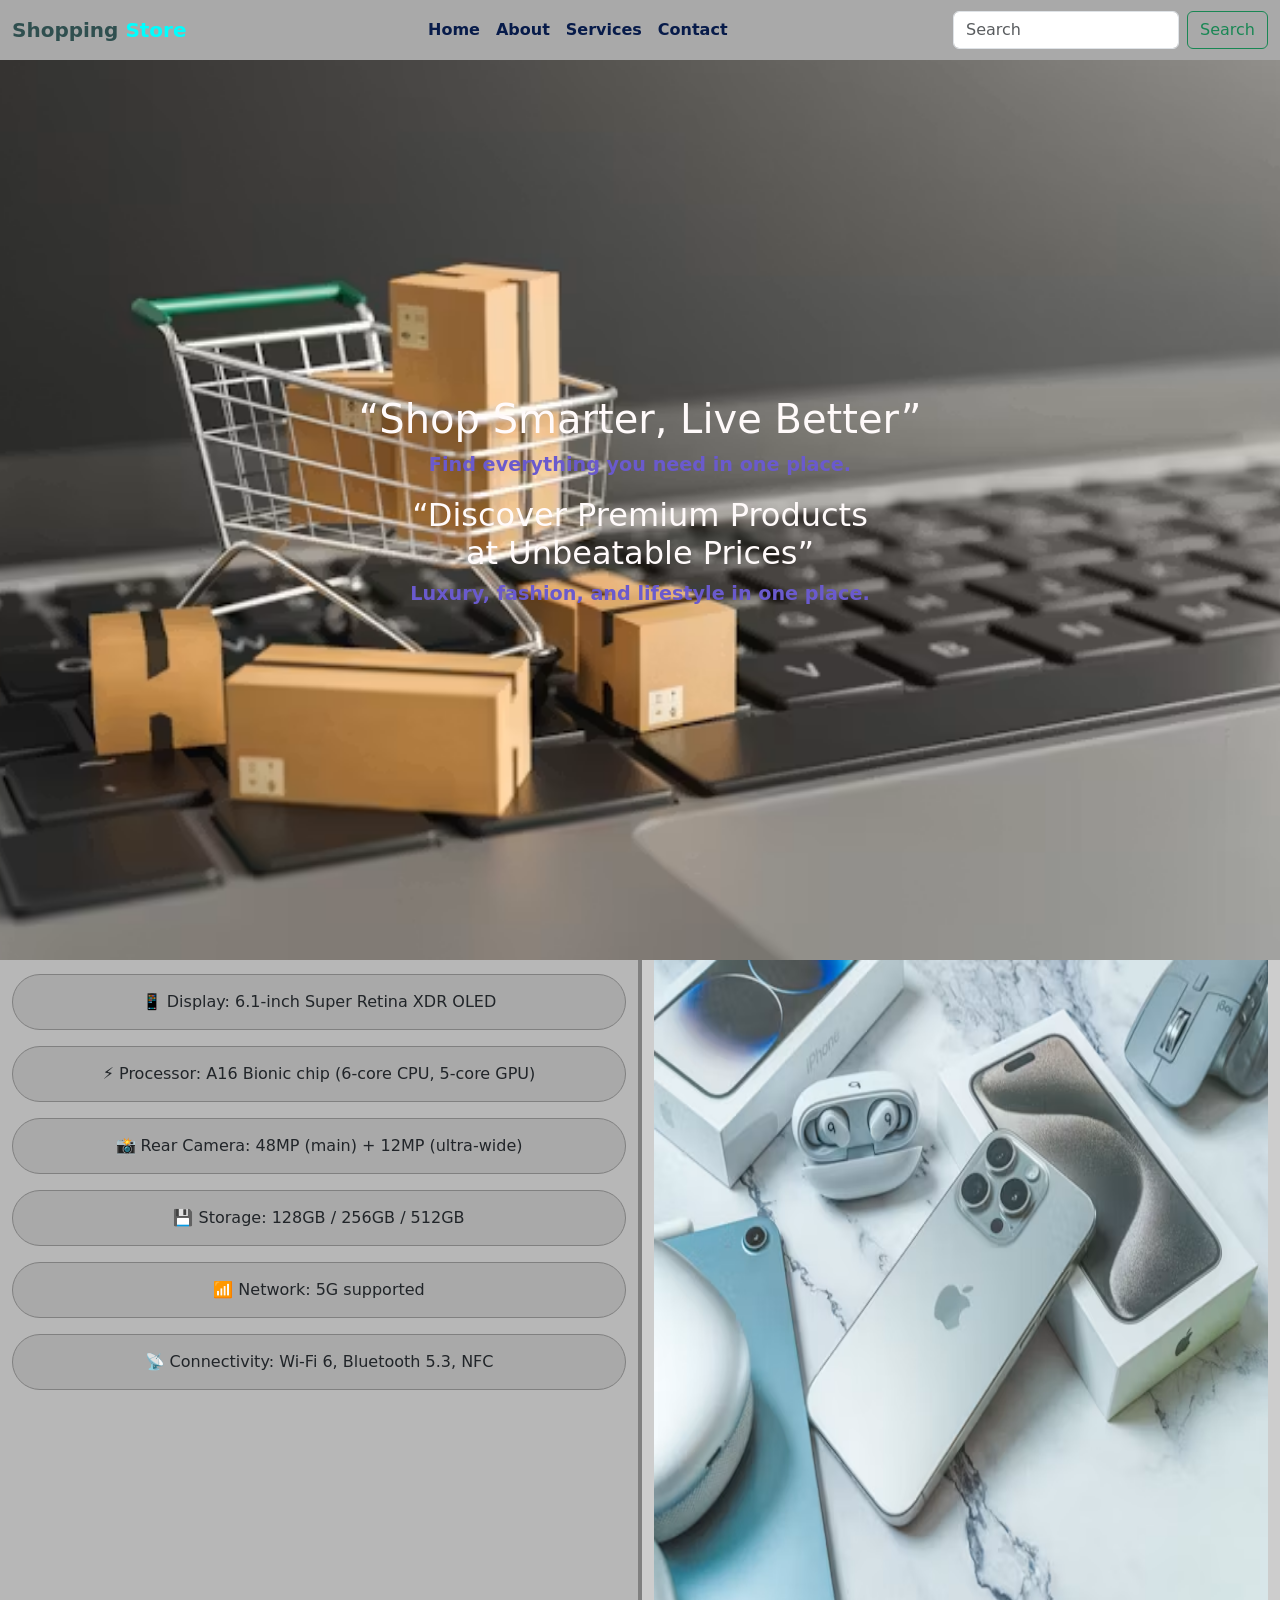
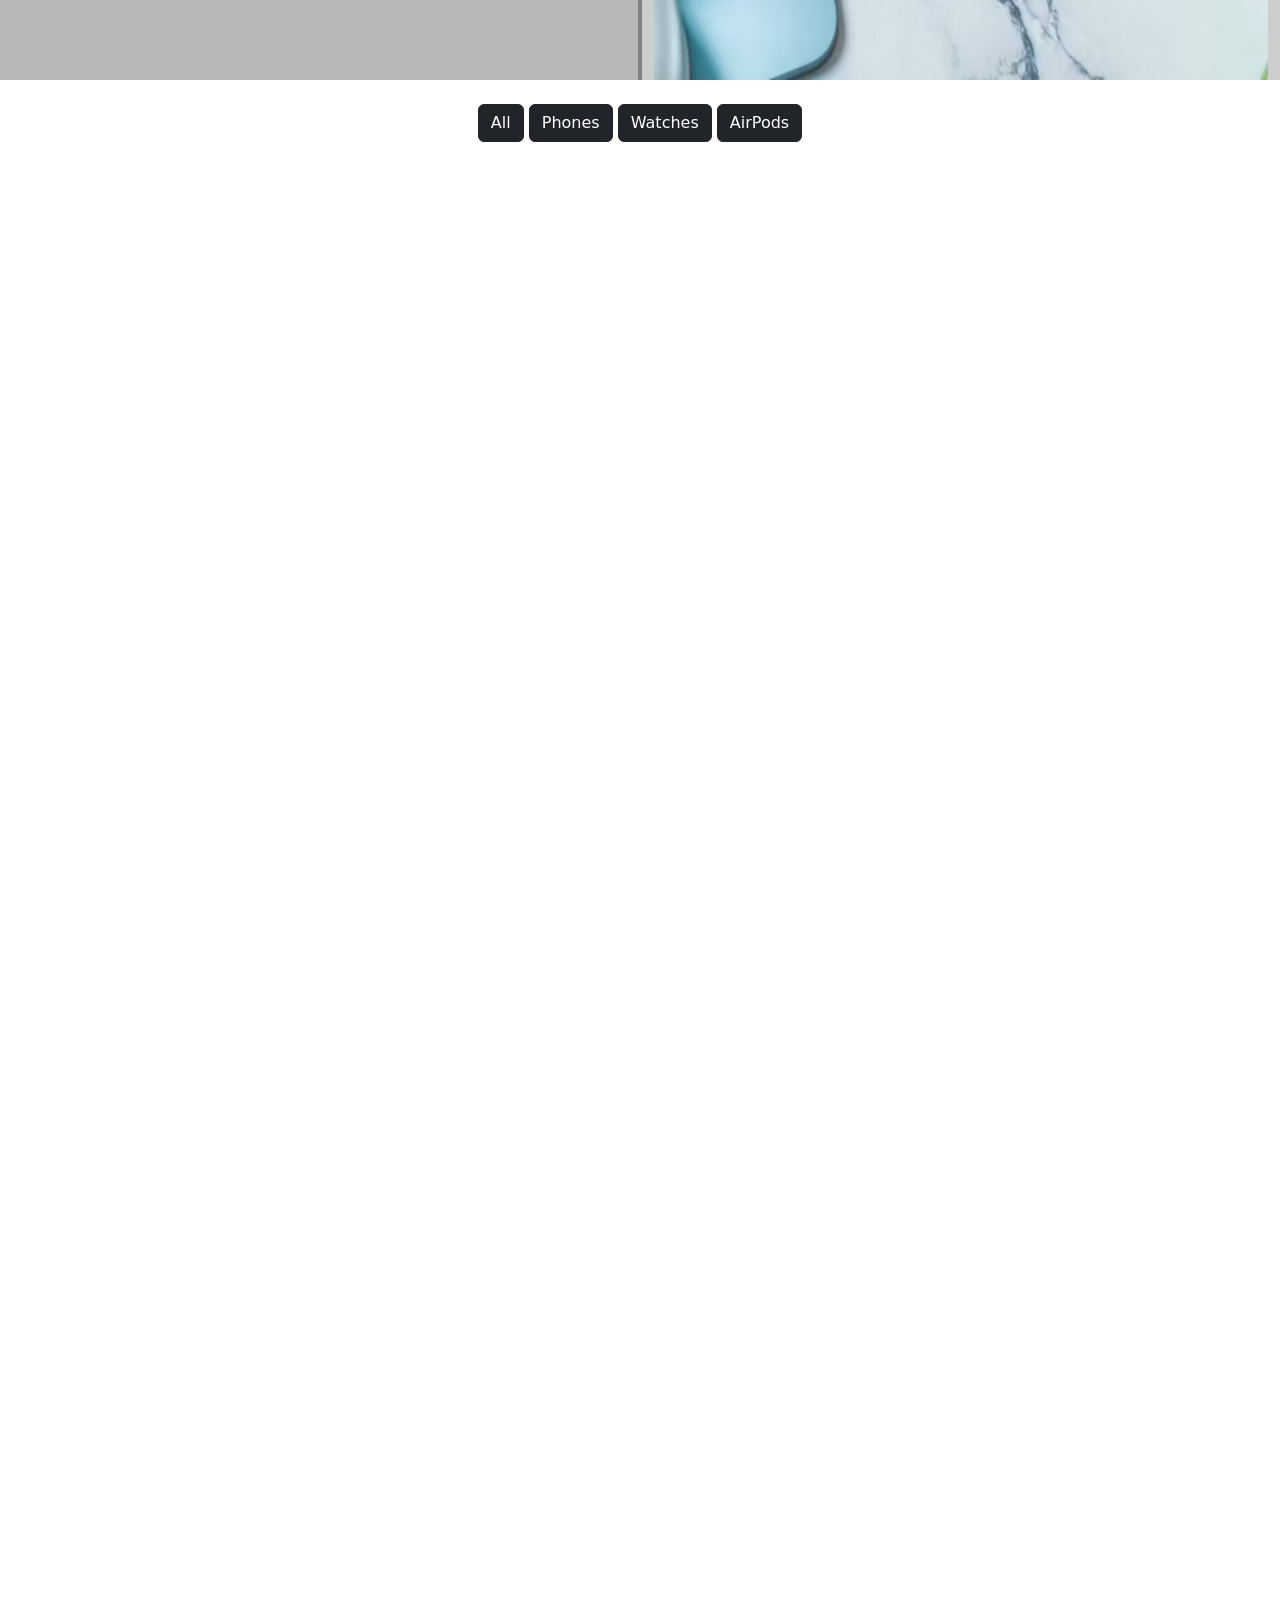
==== Html/Store.html @ e68c0f0f "first commit" ====
<!DOCTYPE html>
<html lang="en">
<head>
    <meta charset="UTF-8">
    <meta name="viewport" content="width=device-width, initial-scale=1.0">
    <link rel="stylesheet" href="../Css/Store.css">
    <link href="https://unpkg.com/aos@2.3.1/dist/aos.css" rel="stylesheet">
    <link rel="stylesheet" href="https://unpkg.com/flickity@2/dist/flickity.min.css">
    <link rel="stylesheet" href="https://cdnjs.cloudflare.com/ajax/libs/font-awesome/4.7.0/css/font-awesome.min.css">
       <link
            href="https://cdn.jsdelivr.net/npm/bootstrap@5.3.8/dist/css/bootstrap.min.css"
            rel="stylesheet"
            integrity="sha384-sRIl4kxILFvY47J16cr9ZwB07vP4J8+LH7qKQnuqkuIAvNWLzeN8tE5YBujZqJLB"
            crossorigin="anonymous"
        />
    <title>Online Shopping Store</title>
</head>
<body>
    <header>

<nav class="navbar navbar-expand-lg navbar-dark">
      <div class="container-fluid">
    <a class="navbar-brand" href="#">Shopping <span class="span-1">Store</span></a>
    <button class="navbar-toggler" type="button" data-bs-toggle="collapse" data-bs-target="#navbarSupportedContent" aria-controls="navbarSupportedContent" aria-expanded="false" aria-label="Toggle navigation">
      <span class="navbar-toggler-icon"></span>
    </button>
    <div class="collapse navbar-collapse" id="navbarSupportedContent">
      <ul class="navbar-nav mx-auto mb-2 mb-lg-0">
        <li class="nav-item">
          <a class="nav-link active" aria-current="page" href="#">Home</a>
        </li>
        <li class="nav-item">
          <a class="nav-link" href="#">About</a>
        </li>
   
          <li class="nav-item">
          <a class="nav-link" href="#">Services</a>
        </li>

          <li class="nav-item">
          <a class="nav-link" href="#">Contact</a>
        </li>
      
      </ul>
      <form class="d-flex">
        <input class="form-control me-2" type="search" placeholder="Search" aria-label="Search">
        <button class="btn btn-outline-success" type="submit">Search</button>
      </form>
    </div>
  </div>
</nav>

    

    </header>
     
<div class="main-imagepart">
    <div class="background-image">
            <h1>“Shop Smarter, Live Better”</h1>
         <p>Find everything you need in one place.</p>
         <h2>“Discover Premium Products <br> at Unbeatable Prices”</h2>
         <p>Luxury, fashion, and lifestyle in one place.</p>
    </div>
</div>

<div class="container-fluid fluid-01">
    <div class="row">
        <div class="col-lg-6 part-1">
            <p>📱 Display: 6.1-inch Super Retina XDR OLED</p>
            <p>⚡ Processor: A16 Bionic chip (6-core CPU, 5-core GPU)</p>
            <p>📸 Rear Camera: 48MP (main) + 12MP (ultra-wide)</p>
            <p>💾 Storage: 128GB / 256GB / 512GB</p>
            <p>📶 Network: 5G supported</p>
            <p>📡 Connectivity: Wi-Fi 6, Bluetooth 5.3, NFC</p>
        </div>
        <div class="col-lg-6 part-2">
            <img src="../Assets/iphone15.avif" alt="">
        </div>
    </div>
</div>



<!-- FILTER BUTTONS -->
<div class="text-center my-4">
  <button onclick="filterProducts('All')" class="btn btn-dark">All</button>
  <button onclick="filterProducts('Phone')" class="btn btn-dark">Phones</button>
  <button onclick="filterProducts('Watch')" class="btn btn-dark">Watches</button>
  <button onclick="filterProducts('AirPods')" class="btn btn-dark">AirPods</button>
</div>

<!-- PRODUCT GRID -->
<div id="product-container" class="container my-4">
  <div class="row" id="product-row"></div>
</div>



















<script src="https://unpkg.com/flickity@2/dist/flickity.pkgd.min.js"></script>
<script>
var elem = document.querySelector('.carousel');

var flkty = new Flickity(elem, {
  cellAlign: 'left',
  contain: true,
  autoPlay: true,
  wrapAround: true,
  prevNextButtons: true,
  pageDots: true
});
</script>
   <script
            src="https://cdn.jsdelivr.net/npm/bootstrap@5.3.8/dist/js/bootstrap.bundle.min.js"
            integrity="sha384-FKyoEForCGlyvwx9Hj09JcYn3nv7wiPVlz7YYwJrWVcXK/BmnVDxM+D2scQbITxI"
            crossorigin="anonymous"
        ></script>
    <script src="../Js/Store.js"></script>
    <script src="https://unpkg.com/aos@2.3.1/dist/aos.js"></script>
    <script>
  AOS.init();
</script>
</body>
</html>
---- Css/Store.css ----
body{
    margin: 0%;
    padding: 0%;
    font-family: sans-serif; 
}
.navbar{
    background-color:darkgray !important;
    padding: 10px 0px !important;
}
.navbar-brand{
    color: darkslategrey !important;
    font-weight: 900;
    font-size: larger;
}
.navbar-brand .span-1{
    color: aqua !important;
}
.nav-link{
    color:#071b4a !important;
    font-size: 16px !important;
    font-weight: 700 !important;
}
.nav-link:hover{
    color: #FBBF24 !important;
}
.main-imagepart{
    height: 100vh;
    background-color: silver;
}
.background-image{
    background-image: url("../Assets/back.avif");
      background-size: cover;
    background-position: center;
    background-repeat: no-repeat;
    height: 100vh;

       color: snow;
    font-weight: 900;
    text-align: center;
    justify-content: center;
    display: flex;
    align-items: center;
    font-size: larger;
    flex-direction: column;
}
.background-image p{
    color: slateblue;
}
.fluid-01{
    height: 80vh;
}
.part-1{
    background-color:rgba(128, 128, 128, 0.568);
    height: 80vh;
    border-right: 2px solid gray;
}
.part-2{
    background-color:rgba(128, 128, 128, 0.393) ;
    height: 80vh;
    border-left:2px solid gray ;
}
.part-1 p{
    border: 1px solid gray;
    padding: 15px 20px;
    border-radius: 40px;
    text-align: center;
    margin-top: 14px;
    background-color: darkgrey;
    transition:ease 0.3s;
}
.part-1 p:hover{
    transform: scale(0.9);
 box-shadow: 0 4px 12px rgba(7, 27, 74, 0.4);}
.part-2 img{
    height: 80vh;
    width:100%;
}
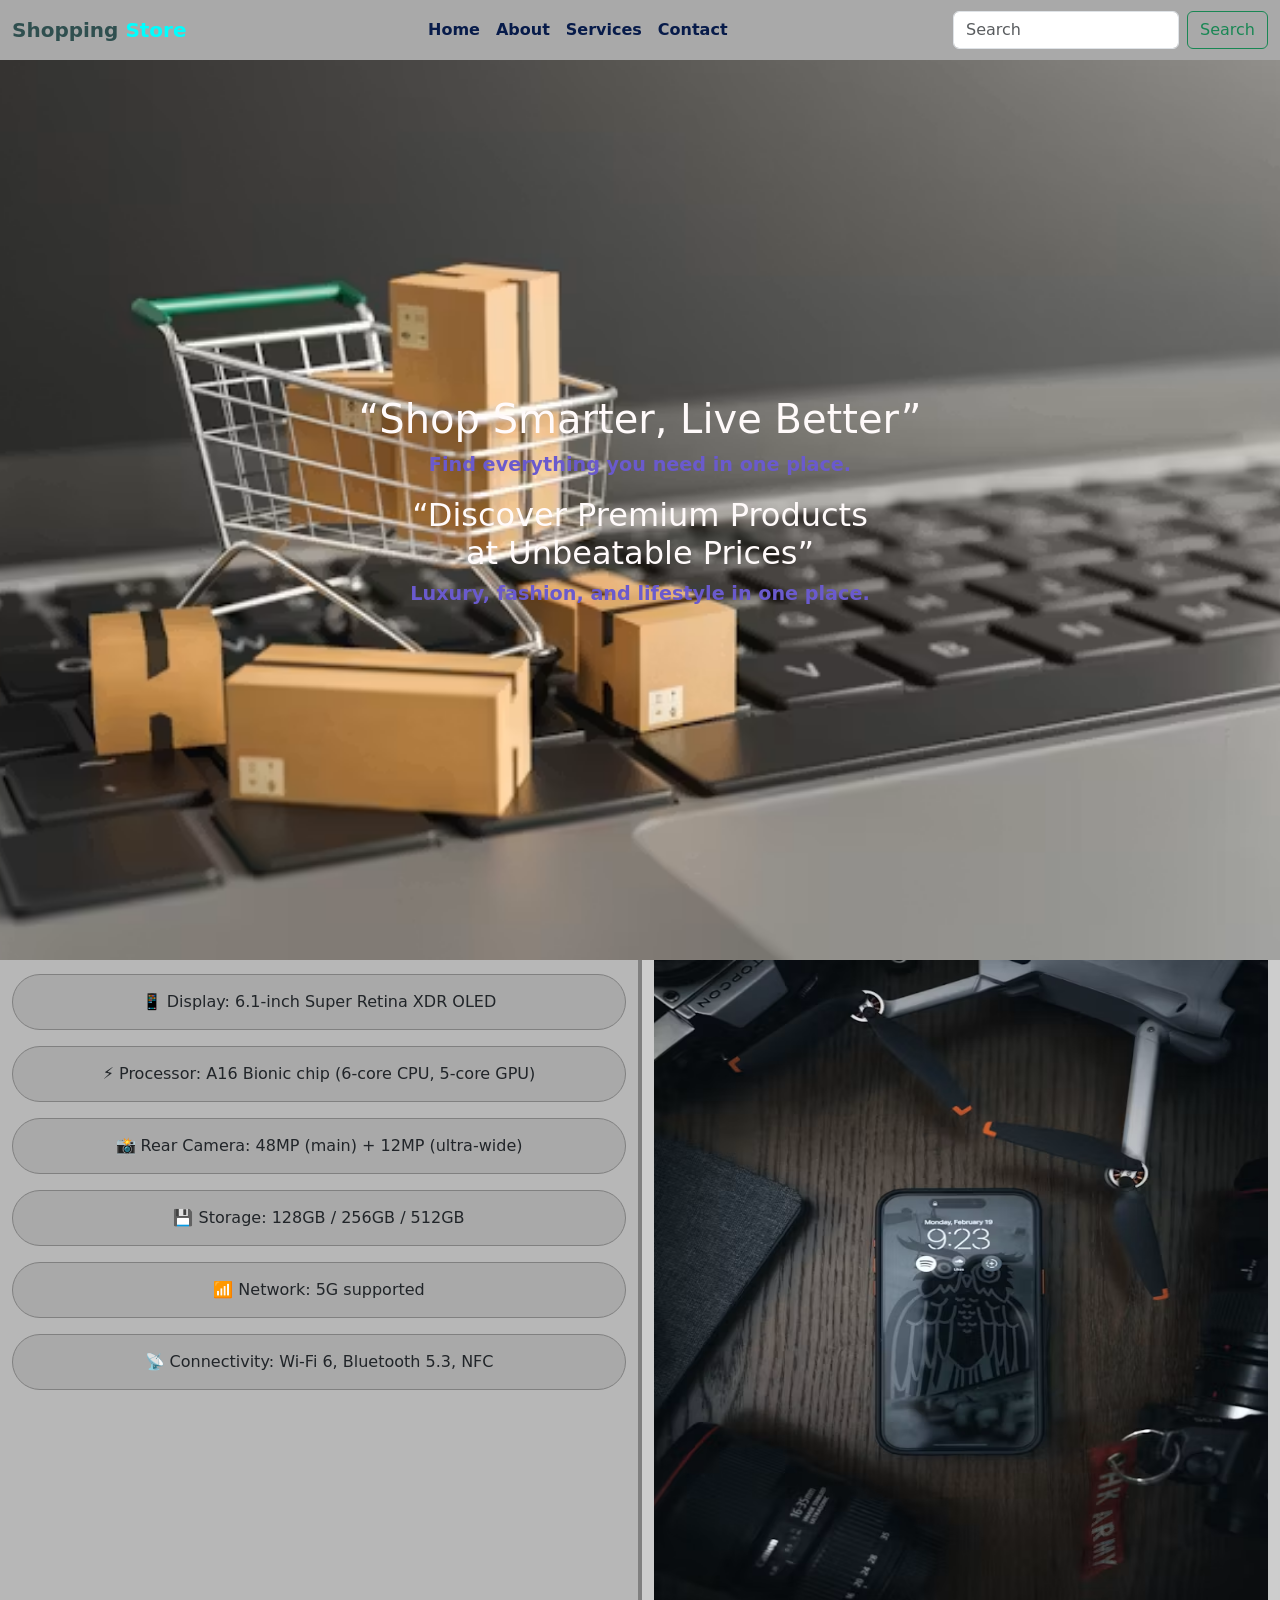
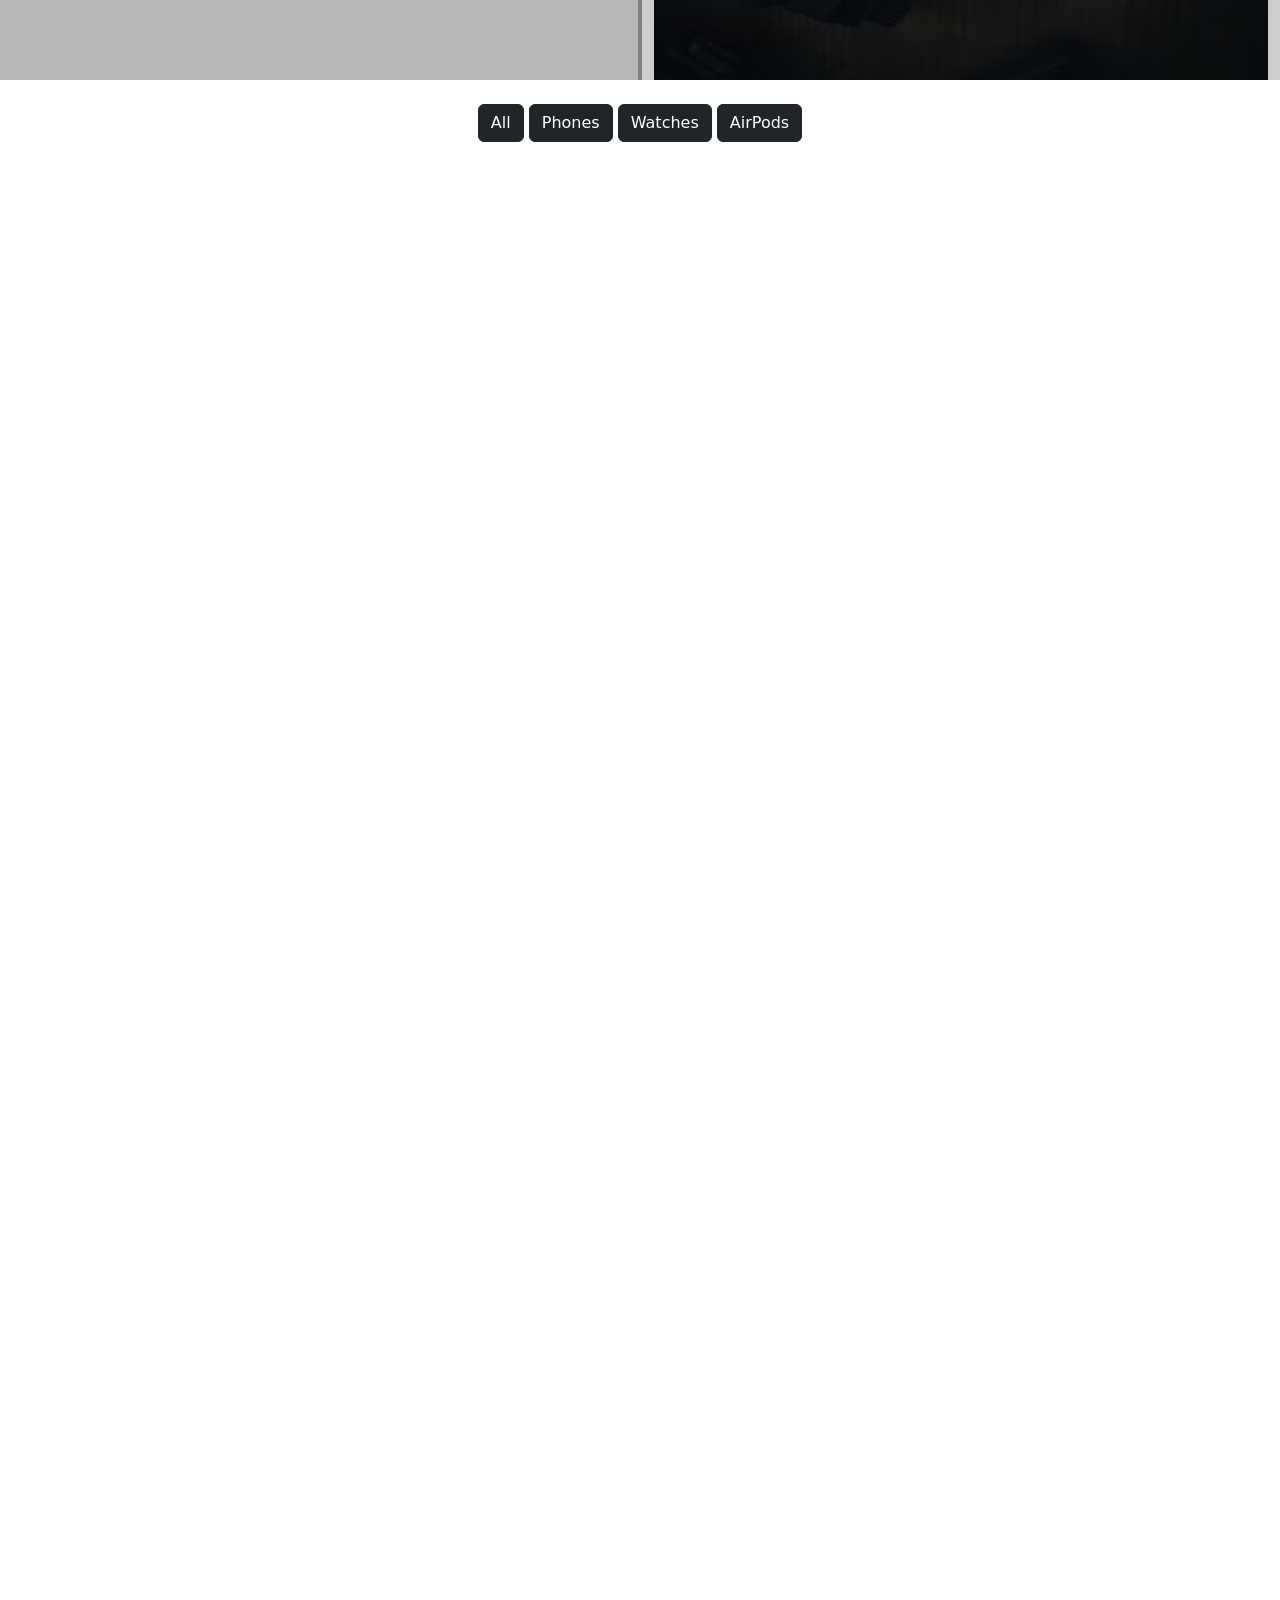
==== commit d791fd14: "Updated website design" ====
--- a/Html/Store.html
+++ b/Html/Store.html
@@ -74,7 +74,7 @@
             <p>📡 Connectivity: Wi-Fi 6, Bluetooth 5.3, NFC</p>
         </div>
         <div class="col-lg-6 part-2">
-            <img src="../Assets/iphone15.avif" alt="">
+            <img src="../Assets/iphone 15.jpg" alt="">
         </div>
     </div>
 </div>
